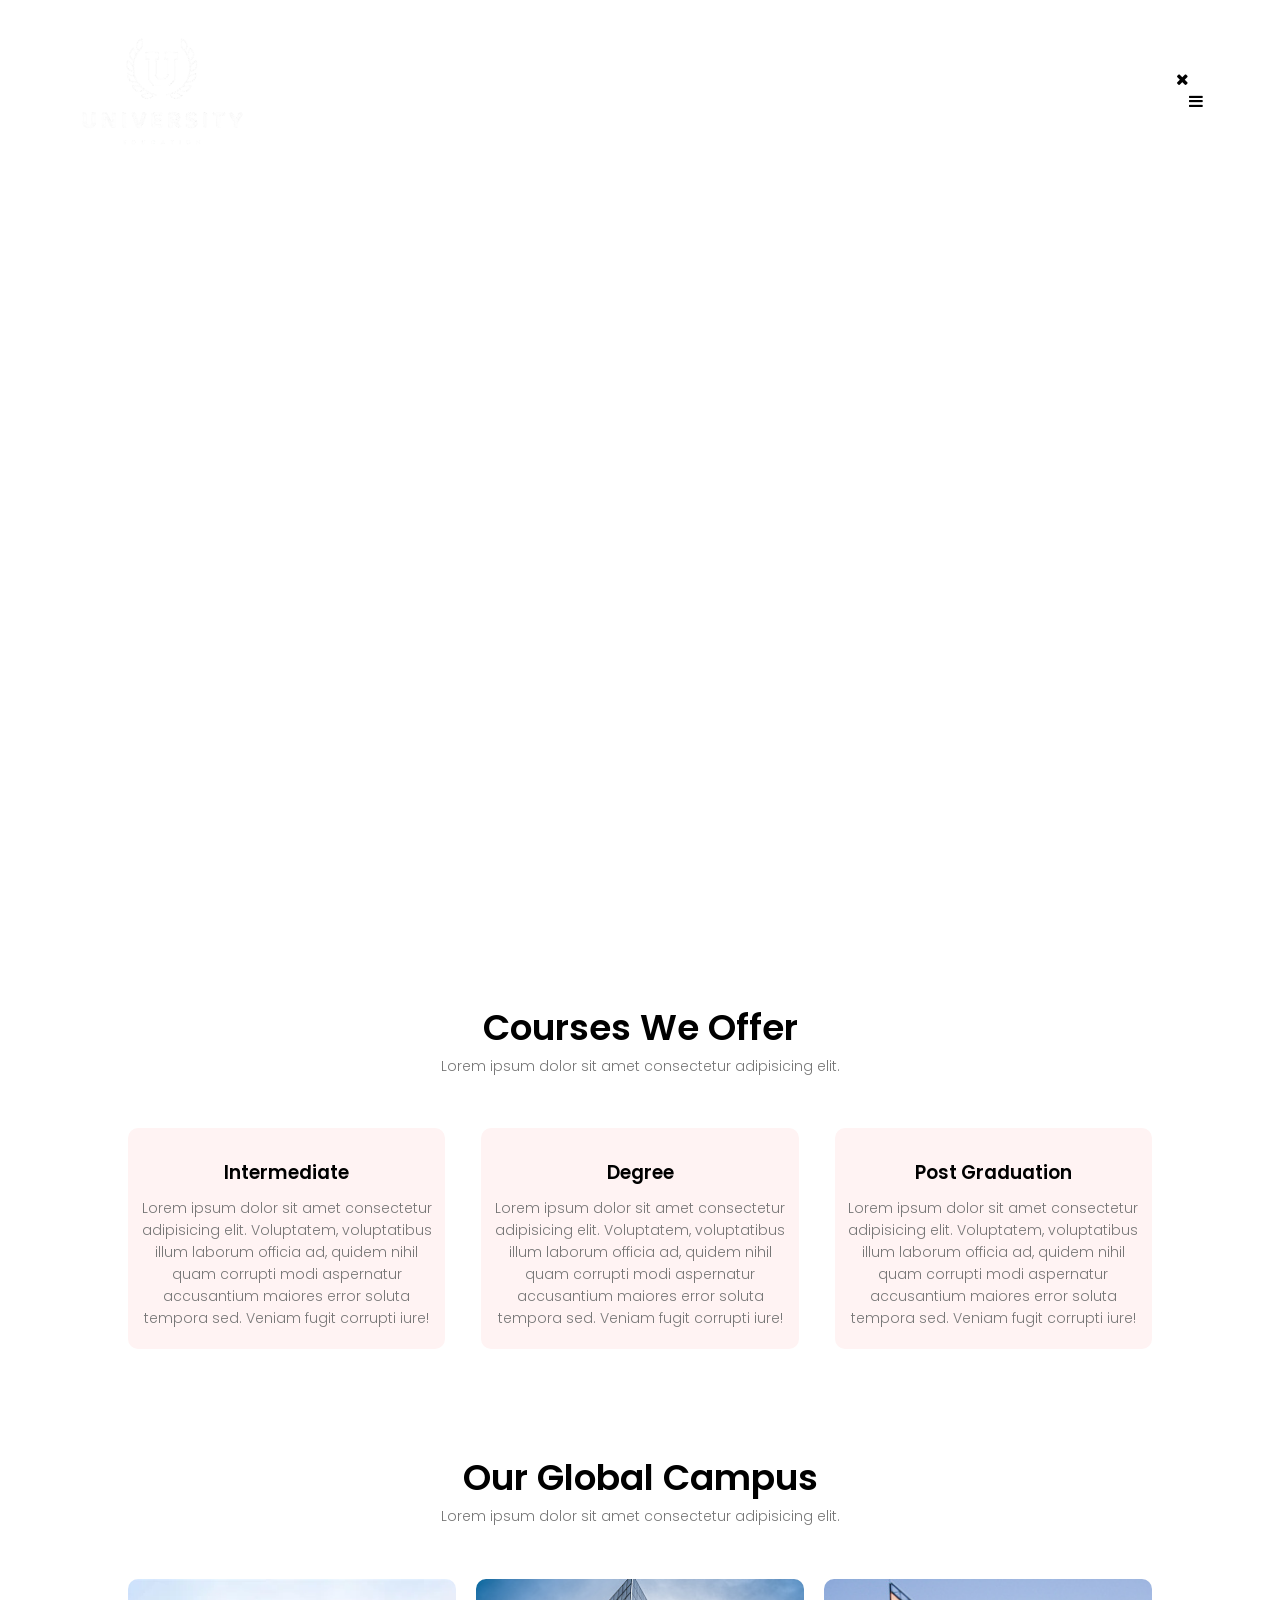
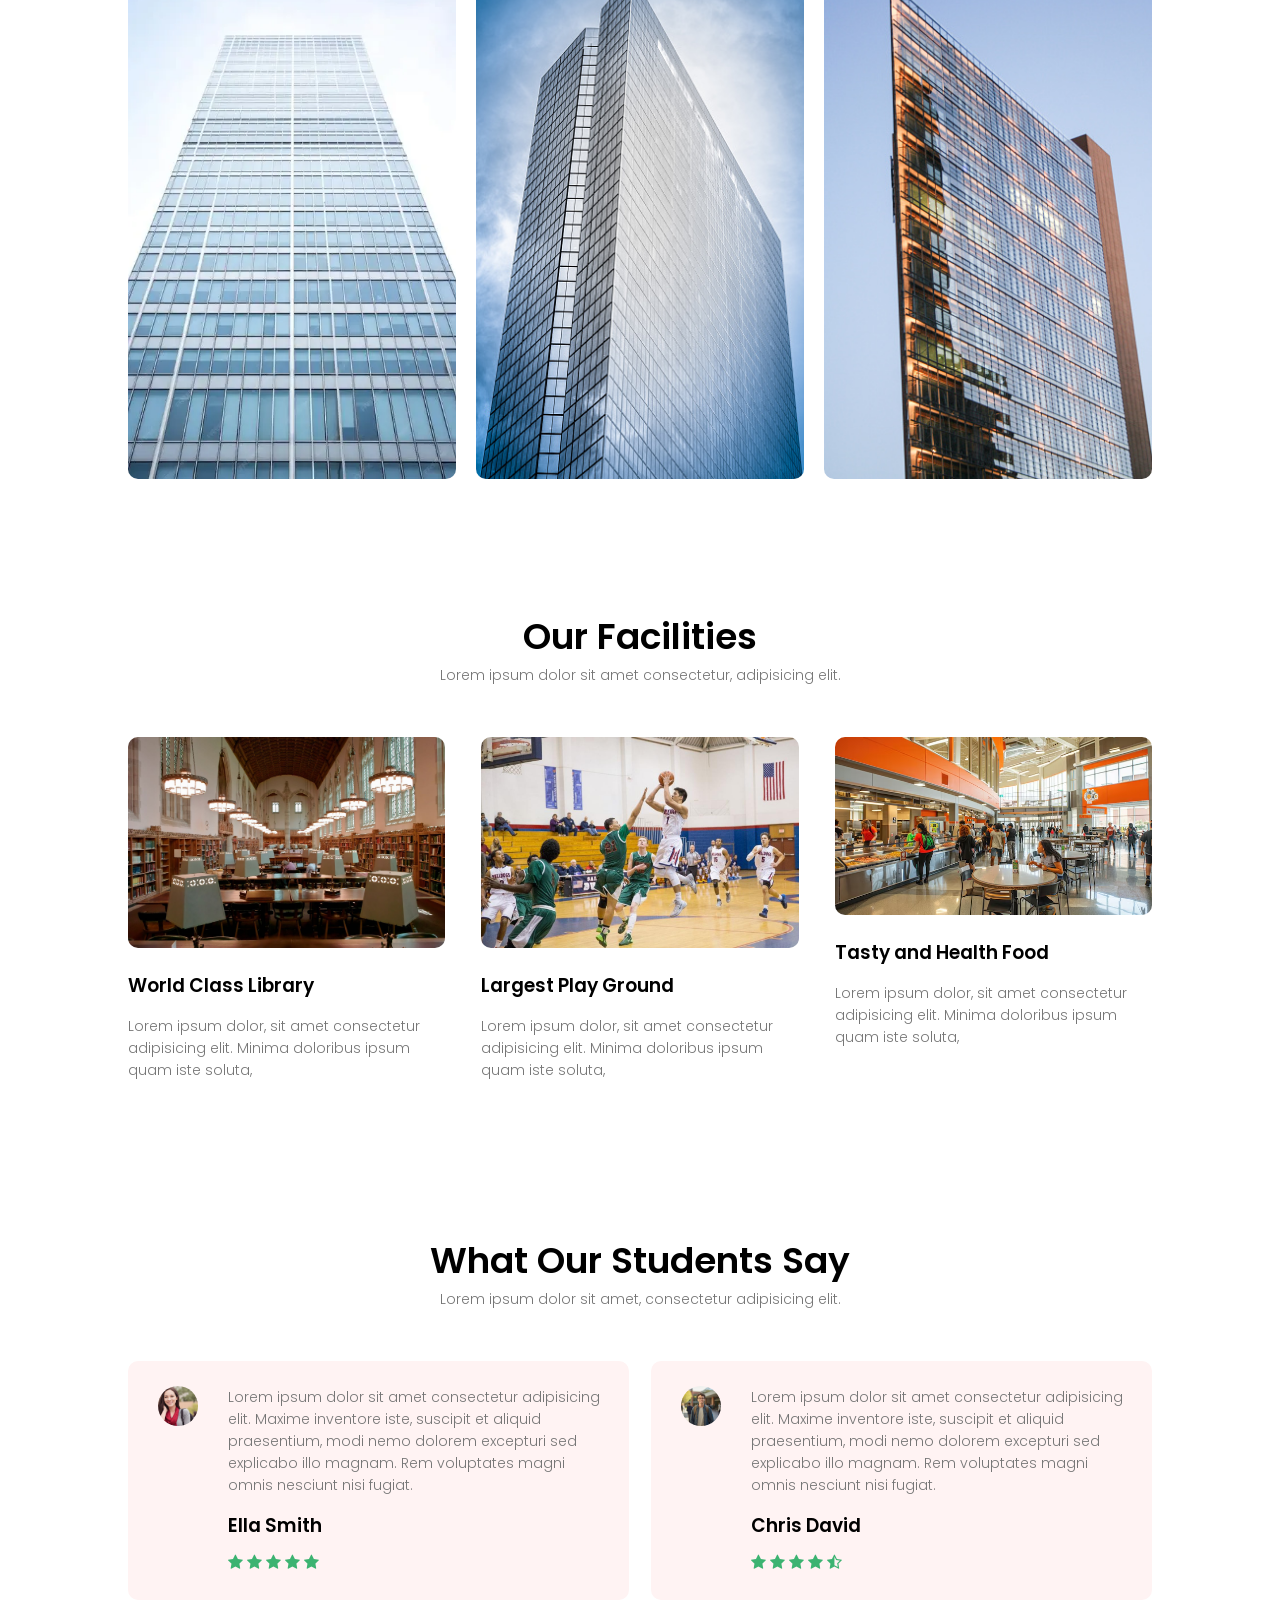
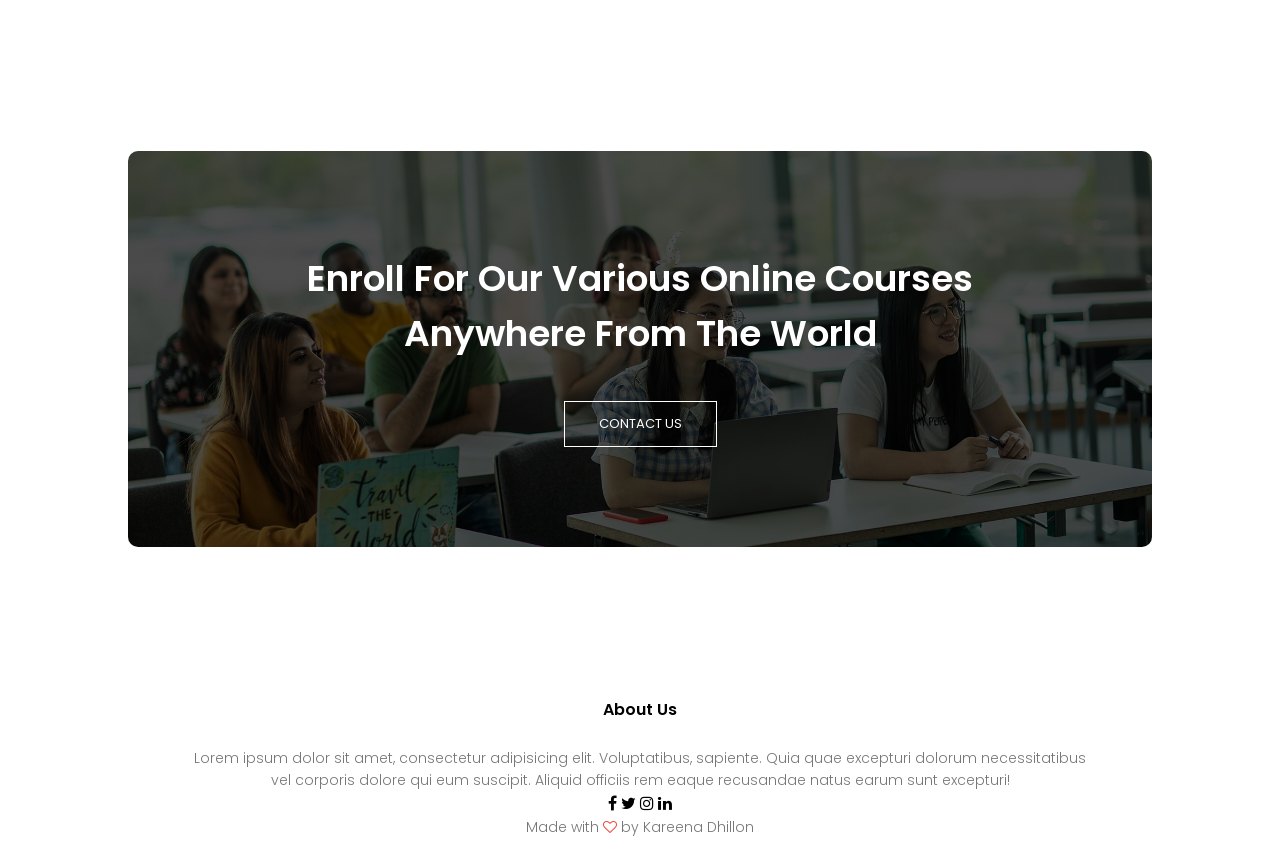
==== index.html @ e50fd58f "Add files via upload" ====
<!DOCTYPE html>
<html>
<head>
    <meta name="viewport" content="with=device-width, initial-scale=1.0">
    <title>University Website Design</title>
    <link rel="stylesheet" href="style.css">
    <link rel="preconnect" href="https://fonts.gstatic.com">
<link href="https://fonts.googleapis.com/css2?family=Poppins:wght@100;200;300;400;600;700&display=swap"
rel="stylesheet">
    <link rel="stylesheet" href="https://cdnjs.cloudflare.com/ajax/libs/font-awesome/4.7.0/css/font-awesome.min.css">
</head>
<body>
    <section class="header">
        <nav>
            <a href="index.html"><img src="Images/logo.png"></a>
            <div class="nav-links" id="navLinks">
                <i class="fa fa-times"onclick="hideMenu()"></i>
                <ul>
                    <li><a href="">HOME</a></li>
                    <li><a href="">ABOUT</a></li>
                    <li><a href="">COURSE</a></li>
                    <li><a href="">BLOG</a></li>
                    <li><a href="">CONTACT</a></li>
                </ul>
            </div>
            <i class="fa fa-bars"onclick="showMenu()"></i>
        </nav>

<div class="text-box">
    <h1>World's Biggest University</h1>
    <p>Making a website now is one of the easiest thing in the world. You just need to 
    look at tutorials for HTML, CSS, <br>Javascript and you are good to go.
    </p>
    <a href=""class="hero-btn">Visit Us To Know More</a>
</div>

</section>

<!---- Course ----->

<section class="course">
    <h1>Courses We Offer</h1>
    <p>Lorem ipsum dolor sit amet consectetur adipisicing elit.</p>

    <div class="row">
        <div class="course-col">
            <h3>Intermediate</h3>
            <p>Lorem ipsum dolor sit amet consectetur adipisicing elit. 
                Voluptatem, voluptatibus illum laborum officia ad, quidem 
                nihil quam corrupti modi aspernatur accusantium maiores 
                error soluta tempora sed. Veniam fugit corrupti iure!</p>
        </div>
        <div class="course-col">
            <h3>Degree</h3>
            <p>Lorem ipsum dolor sit amet consectetur adipisicing elit. 
                Voluptatem, voluptatibus illum laborum officia ad, quidem 
                nihil quam corrupti modi aspernatur accusantium maiores 
                error soluta tempora sed. Veniam fugit corrupti iure!</p>
        </div>
        <div class="course-col">
            <h3>Post Graduation</h3>
            <p>Lorem ipsum dolor sit amet consectetur adipisicing elit. 
                Voluptatem, voluptatibus illum laborum officia ad, quidem 
                nihil quam corrupti modi aspernatur accusantium maiores 
                error soluta tempora sed. Veniam fugit corrupti iure!</p>
        </div>
    </div>
</section>

<!----campus----->

<section class="campus">
    <h1>Our Global Campus</h1>
    <p>Lorem ipsum dolor sit amet consectetur adipisicing elit.</p>

    <div class="row">
        <div class="campus-col">
            <img src="Images/building.webp">
            <div class="layer">
                <h3>New York</h3>
            </div>
        </div>

        <div class="campus-col">
            <img src="Images/building.jpg">
            <div class="layer">
                <h3>Stockholm</h3>
            </div>
        </div>
        <div class="campus-col">
            <img src="Images/building3.jpg">
            <div class="layer">
                <h3>Paris</h3>
            </div>
        </div>
    </div>
</section>

<!--------Facilities------->

<section class="facilities">
    <h1>Our Facilities</h1>
    <p>Lorem ipsum dolor sit amet consectetur, adipisicing elit.</p>

    <div class="row">
        <div class="facilities-col">
            <img src="Images/library.webp">
            <h3>World Class Library</h3>
            <p>Lorem ipsum dolor, sit amet consectetur adipisicing elit. Minima doloribus ipsum quam iste soluta,</p>
        </div>
        <div class="facilities-col">
            <img src="Images/basketball.jpg">
            <h3>Largest Play Ground</h3>
            <p>Lorem ipsum dolor, sit amet consectetur adipisicing elit. Minima doloribus ipsum quam iste soluta,</p>
    </div>
    <div class="facilities-col">
            <img src="Images/vibrantcafeteria.avif">
            <h3>Tasty and Health Food</h3>
            <p>Lorem ipsum dolor, sit amet consectetur adipisicing elit. Minima doloribus ipsum quam iste soluta,</p>
    </div>
</section>

<!------- testimonials ------->

<section class="testimonials">
    <h1>What Our Students Say</h1>
    <p>Lorem ipsum dolor sit amet, consectetur adipisicing elit.</p>

    <div class="row">
        <div class="testimonials-col">
        <img src="Images/student.jpg" alt="Ella">
        <div>
            <p>Lorem ipsum dolor sit amet consectetur adipisicing 
            elit. Maxime inventore iste, suscipit et aliquid 
            praesentium, modi nemo dolorem excepturi sed explicabo 
            illo magnam. Rem voluptates magni omnis nesciunt nisi fugiat.</p>
            <h3>Ella Smith</h3>
            <i class="fa fa-star"></i>
            <i class="fa fa-star"></i>
            <i class="fa fa-star"></i>
            <i class="fa fa-star"></i>
            <i class="fa fa-star"-o></i>
        </div>
    </div>
        <div class="testimonials-col">
        <img src="Images/student3.avif" alt="Chris">
        <div>
            <p>Lorem ipsum dolor sit amet consectetur adipisicing 
            elit. Maxime inventore iste, suscipit et aliquid 
            praesentium, modi nemo dolorem excepturi sed explicabo 
            illo magnam. Rem voluptates magni omnis nesciunt nisi fugiat.</p>
            <h3>Chris David</h3>
            <i class="fa fa-star"></i>
            <i class="fa fa-star"></i>
            <i class="fa fa-star"></i>
            <i class="fa fa-star"></i>
            <i class="fa fa-star-half-o"></i>
        </div>
    </div>
</div>

</section>

<!------- Call To Action ----->

<section class="cta">
    <h1>Enroll For Our Various Online Courses<br>Anywhere From The World</h1>
    <a href="" class="hero-btn">CONTACT US</a>
</section>

<!------- Footer ----->

<section class="footer">
    <h4>About Us </h4>
    <p>Lorem ipsum dolor sit amet, consectetur adipisicing elit. 
        Voluptatibus, sapiente. Quia quae excepturi dolorum 
        necessitatibus<br> vel corporis dolore qui eum suscipit. 
        Aliquid officiis rem eaque recusandae natus earum sunt excepturi!</p>
        <div class="icons">
             <i class="fa fa-facebook"></i>
             <i class="fa fa-twitter"></i>
             <i class="fa fa-instagram"></i>
             <i class="fa fa-linkedin"></i>
        </div>
        <p>Made with <i class="fa fa-heart-o"></i> by Kareena Dhillon</p>
</section>





<!-------JavaScript for Toggle Menu ------->

<script>

    var navLinks = document.getElementById("navLinks");

    function showMenu(){
        navLinks.style.right = "0";
    }
    function hideMenu(){
        navLinks.style.right = "-200px";
    }

</script>

</body>    
</html>
---- style.css ----
*{
    margin: 0;
    padding: 0;
    font-family: 'Poppins',sans-serif;

}
.header{
    min-height: 100vh;
    width: 100%;
    background-image: linear-gradient(rgba(4,9,30,0.7)),url(images/background.avif);
    background-position: center;
    background-size: cover;
    position: relative;

}
nav{
    display:flex;
    padding: 2% 6%;
    justify-content: space-between;
    align-items: center;
}

nav img{
    width: 170px;
    height: auto;
}
.nav-links{
    flex: 1;
    text-align: right;
}
.nav-links ul li{
    list-style: none;
    display: inline-block;
    padding: 8px 12px;
    position: relative;
}

.nav-links ul li a{
    color:#fff;
    text-decoration: none;
    font-size: 13px;

}
.nav-links ul li::after{
    content:'';
    width: 0%;
    height: 2px;
    background: #f44336;
    display: block;
    margin: auto;
    transition: 0.5s;
}
.nav-links ul li:hover::after{
    width: 100%;
}
.text-box{
    width: 90%;
    color: #fff;
    position: absolute;
    top: 50%;
    left: 50%;
    transform: translate(-50%,-50%);
    text-align: center;
}
.text-box h1{
     font-size: 62px;
     
}
.text-box p{
    margin: 10px 0 40px;
    font-size: 14px;
    color: #fff;
    
}
.hero-btn{
    display: inline-block;
    text-decoration: none;
    color: #fff;
    border: 1px solid #fff;
    padding: 12px 34px;
    font-size: 13px;
    background: transparent;
    position: relative;
    cursor: pointer;
}
.hero-btn:hover{
    border: 1px solid #f44336;
    background: #f44336;
    transition: 1s;
}


@media(max-width: 700px){
    .text-box h1{
        font-size: 20px;
    }
    .nav-links ul li{
        display: block;
    }
    .nav-links{
        position: absolute;
        background: #f44336;
        height: 100vh;
        width: 200px;
        top: 0;
        right: -200px;
        text-align: left;
        z-index: 2;
        transition: 1s;
    }
    nav .fa{
        display: block;
        color: #fff;
        margin:10px;
        font-size: 22px;
        cursor: pointer;
    }
    .nav-links ul{
        padding: 30px;
    }
}

/*----- Course -----*/

.course{
    width: 80%;
    margin: auto;
    text-align: center;
    padding-top: 100px;
}
h1{
    font-size: 36px;
    font-weight: 600;
}
p{
    color: #777;
    font-size: 14px;
    font-weight: 300;
    line-height: 22px;
    padding: 10pxs;
}
.row{
    margin-top: 5%;
    display: flex;
    justify-content: space-between;
}
.course-col{
    flex-basis: 31%;
    background: #fff3f3;
    border-radius: 10px;
    margin-bottom: 5%;
    padding: 20px 12px;
    box-sizing: border-box;
}
h3{
    text-align: center;
    font-weight: 600;
    margin: 10px 0;
}
.course-col:hover{
    box-shadow: 0 0 20px rgba(0,0,0,0.2);
}
@media(max-width: 700px){
    .row{
        flex-direction: column;
    }

}

/*-----campus-----*/

.campus{
    width: 80%;
    margin: auto;
    text-align: center;
    padding-top: 50px;
}

.row{
    display: flex;
    justify-content: space-between;
    margin-top: 50px;
}
.campus-col{
    flex-basis: 32%;
    border-radius: 10px;
    margin-bottom: 30px;
    position: relative;
    overflow: hidden;
}
.campus-col img{
    width: 100%;
    height: 500px;
    object-fit: cover;
    display: block;
}
.layer{
    background: transparent;
    height:100%;
    width: 100%;
    position: absolute;
    top: 0;
    left: 0;
    transition: 0.5s;
}
.layer:hover{
    background: rgba(226,0,0,0.7);
}
.layer h3{
    width: 100%;
    font-weight: 500;
    color: #fff;
    font-size: 26px;
    bottom: 0;
    left: 50%;
    transform: translate(-50%);
    position: absolute;
    opacity: 0;
    transition: 0.5s;
}
.layer:hover h3{
    bottom: 49%;
    opacity: 1;
}
/*-----FACILITIES----*/

.facilities{
    width: 80%;
    margin: auto;
    text-align: center;
    padding-top: 100px;
}
.facilities-col{
    flex-basis: 31%;
    border-radius: 10px;
    margin-bottom: 5%;
    text-align: left;
}
.facilities-col img{
    width: 100%;
    border-radius: 10px;
}
.facilities-col p{
    padding: 0;
}
.facilities-col h3{
    margin-top: 16px;
    margin-bottom: 15px;
    text-align: left;
}

/*-------Testimonials------*/

.testimonials{
    width: 80%;
    margin: auto;
    padding-top: 100px;
    text-align: center;
}
.row{
    margin-top: 5%;
    display: flex;
    justify-content: space-between;
}
.testimonials-col{
    flex-basis: 44%;
    border-radius: 10px;
    margin-bottom: 5%;
    text-align: left;
    background: #fff3f3;
    padding: 25px;
    cursor: pointer;
    display: flex;
}
.testimonials-col img{
    height: 40px;
    width: 40px;
    object-fit: cover;
    margin-left: 5px;
    margin-right: 30px;
    border-radius: 50%;
}
.testimonials-col p{
    padding: 0;
}
.testimonials-col h3{
    margin-top: 15px;
    text-align: left;
}
.testimonials-col .fa{
    color: mediumseagreen;
}
@media(max-width: 700px){
    .testimonials-col img{
    margin-left: 0px;
    margin-right: 15px;
    }
}

/*------ Call To Action -----*/

.cta{
    margin: 100px auto;
    width: 80%;
    background-image: linear-gradient(rgba(0,0,0,0.7),rgba(0,0,0,0.7)), url(Images/classroom.jpg);
    background-position: center;
    background-size: cover;
    border-radius: 10px;
    text-align: center;
    padding: 100px 0;
}

.cta h1{
    color: #fff;
    margin-bottom: 40px;
    padding: 0;
}

@media(max-width: 700px){
    .cta h1{
        font-size: 24px;
    }
}

/*-------footer----- */

.footer{
    width: 100%;
    text-align: center;
    padding: 30px 0;
}

.footer h4{
    margin-bottom: 25px;
    margin-top: 20px;
    font-weight: 600;
}

.fa-heart-o{
    color:#f44336
}
.fa-facbook{
    color: dodgerblue;
}


/*-------- about us page --------*/

.sub-header{
    height: 50vh;
    width: 100%;
    background-image: linear-gradient(rgba(4,9,30,0.7),rgba(4,9,30,0.7)),
    url(Images/graduation.jpg);
    background-position: center;
    background-size: cover;
    text-align: center;
    color: #fff;
}
.sub-header h1{
    margin-top: 100px;
}
.about-us{
    width: 80%;
    margin: auto;
    padding-top: 80px;
    padding-bottom:50px;
}
.about-col{
    flex-basis: 48%;
    padding: 30px 2px;
}
.about-col img{
    width: 100%;
}
.about-col h1{
    padding-top: 0;
}
.about-col p{
    padding: 15px 0 25px;
}
.red-btn{
    border: 1px solid #f44336;
    background: transparent;
    color: #f44336;
}
.red-btn:hover{
    color: #fff;
}
/*-------- blog-content -----*/

.blog-content{
    width: 80%;
    margin: auto;
    padding: 60px 0;
}
.blog-left{
    flex-basis: 65%;
}
.blog-left img{
    width: 70%;
}
.blog-left h2{
    color: #222;
    font-weight: 600;
    margin: 30px 0;
}
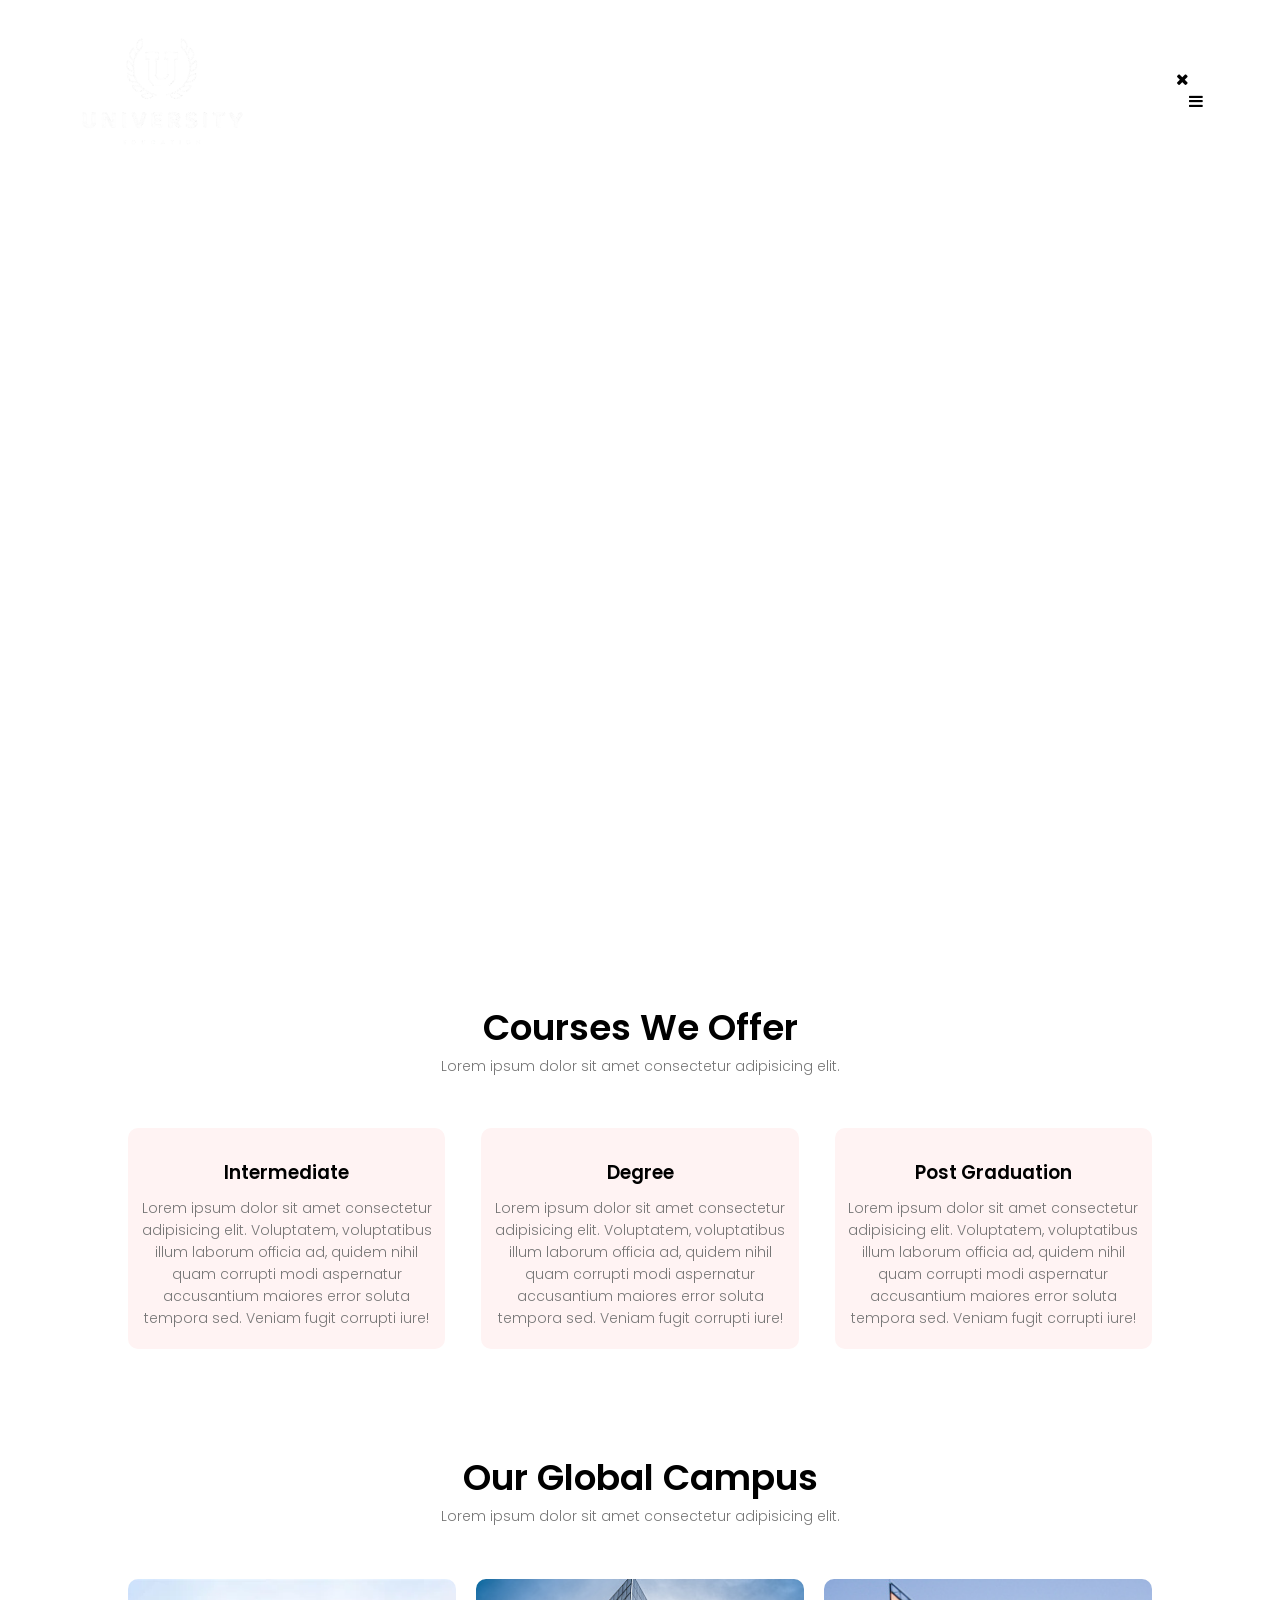
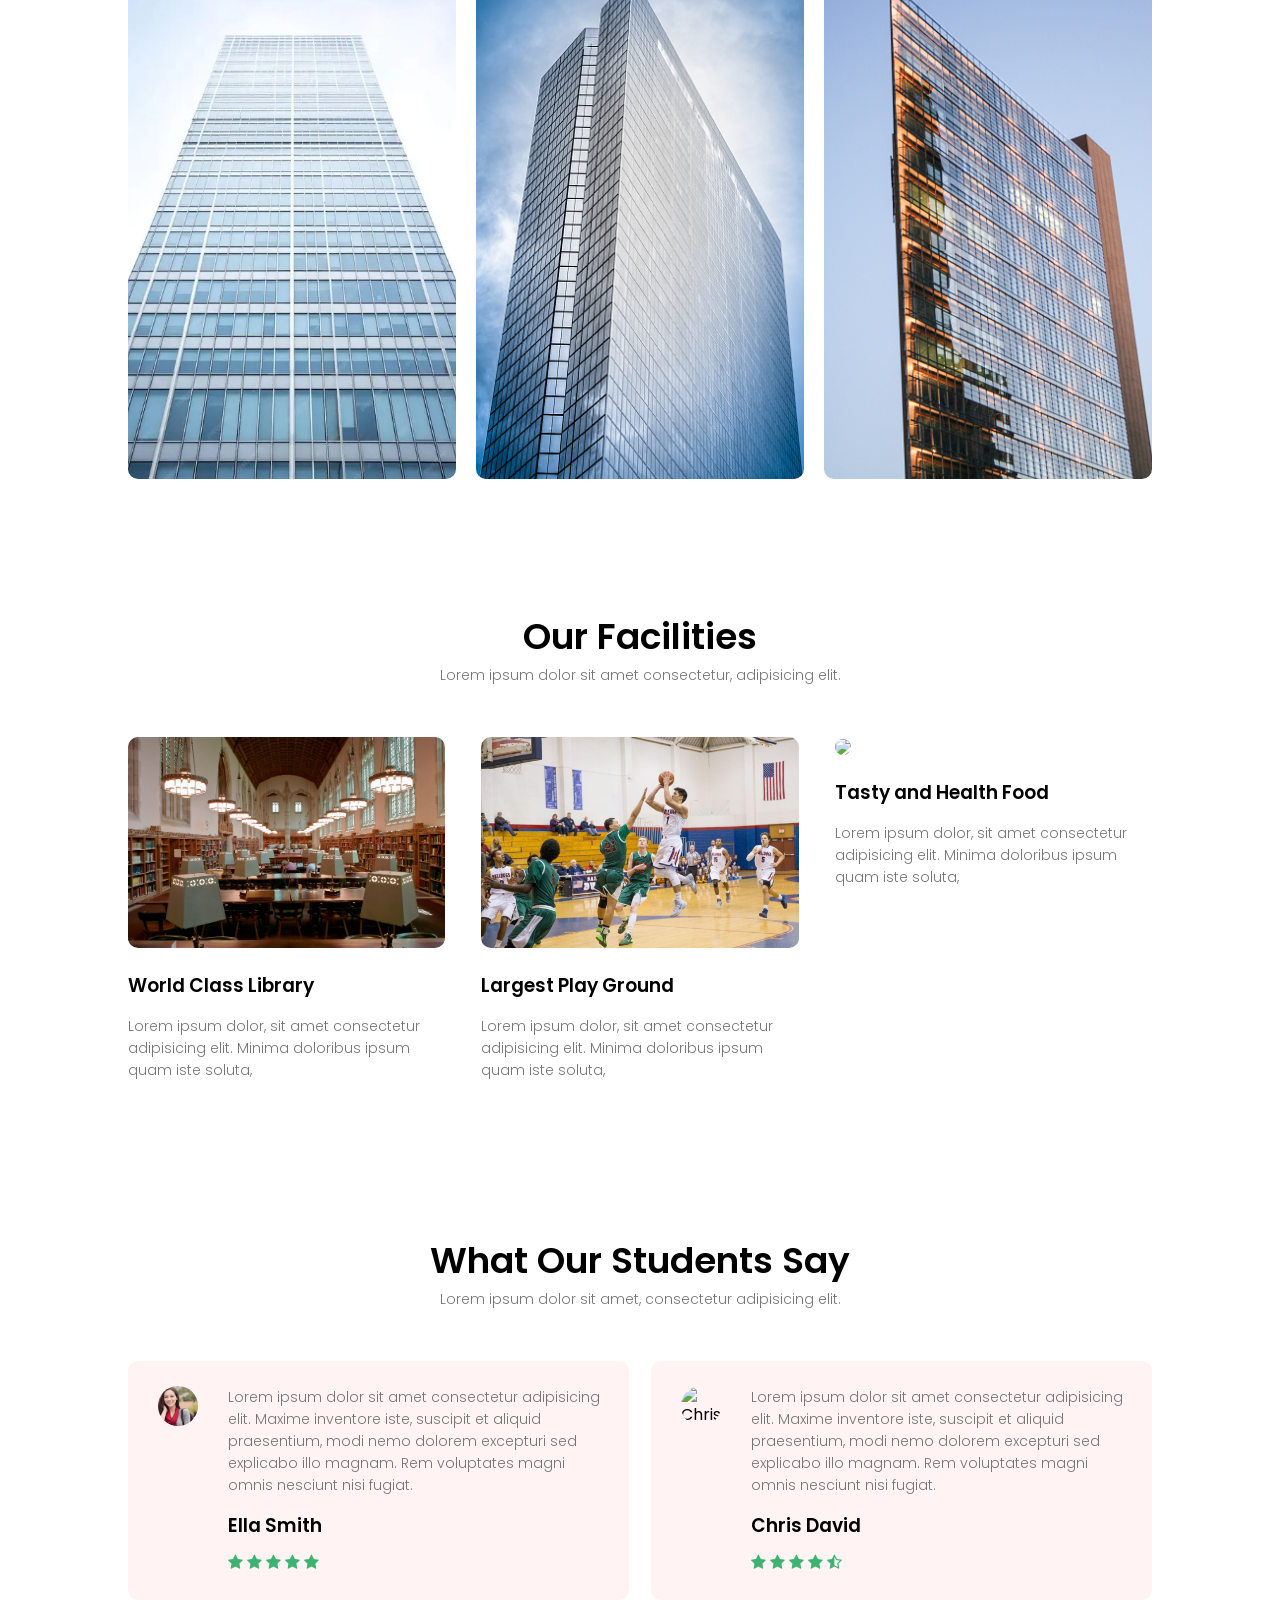
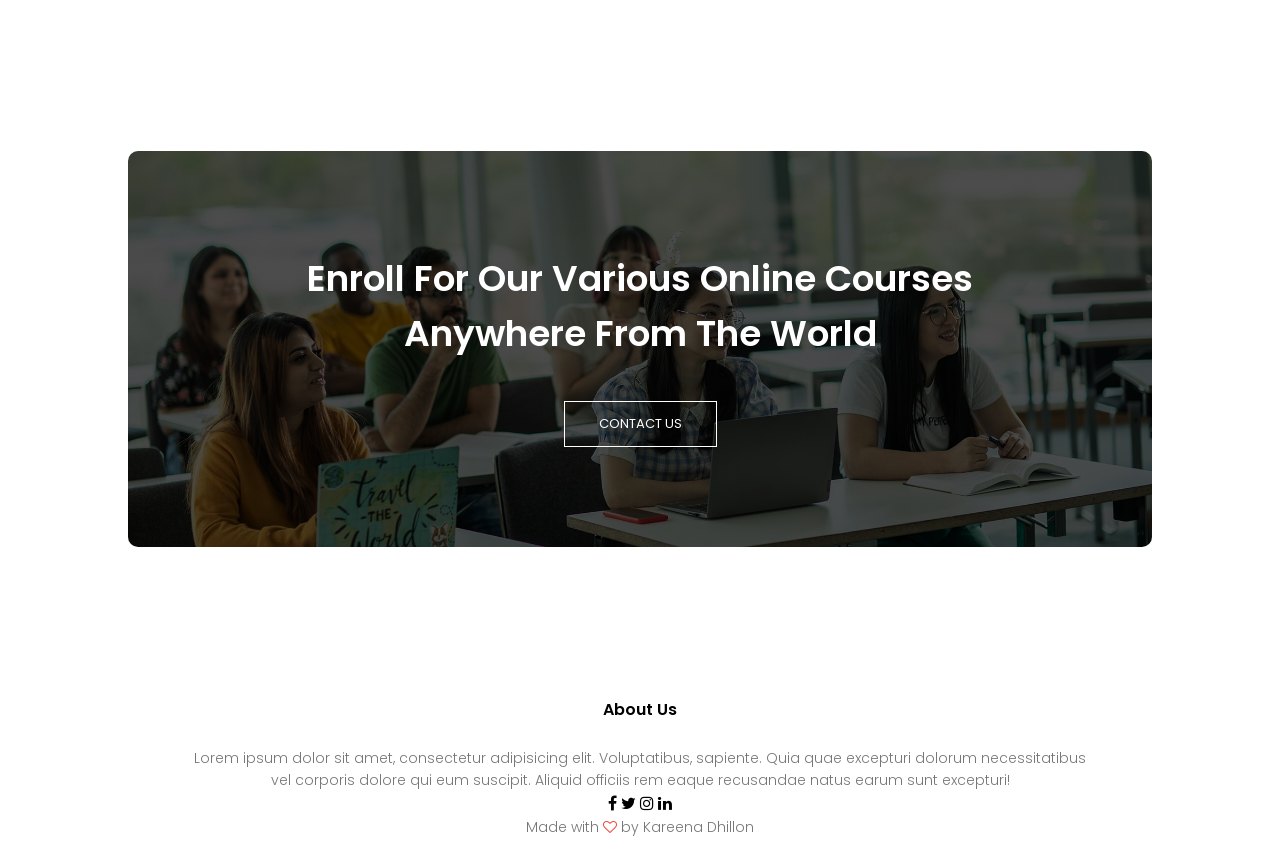
==== commit 56a3c43e: "Update index.html" ====
--- a/index.html
+++ b/index.html
@@ -114,7 +114,7 @@
             <p>Lorem ipsum dolor, sit amet consectetur adipisicing elit. Minima doloribus ipsum quam iste soluta,</p>
     </div>
     <div class="facilities-col">
-            <img src="Images/vibrantcafeteria.avif">
+            <img src="Images/vibrantcafeteria.jpg">
             <h3>Tasty and Health Food</h3>
             <p>Lorem ipsum dolor, sit amet consectetur adipisicing elit. Minima doloribus ipsum quam iste soluta,</p>
     </div>
@@ -143,7 +143,7 @@
         </div>
     </div>
         <div class="testimonials-col">
-        <img src="Images/student3.avif" alt="Chris">
+        <img src="Images/student3.jpg" alt="Chris">
         <div>
             <p>Lorem ipsum dolor sit amet consectetur adipisicing 
             elit. Maxime inventore iste, suscipit et aliquid 
@@ -205,4 +205,4 @@
 </script>
 
 </body>    
-</html>+</html>
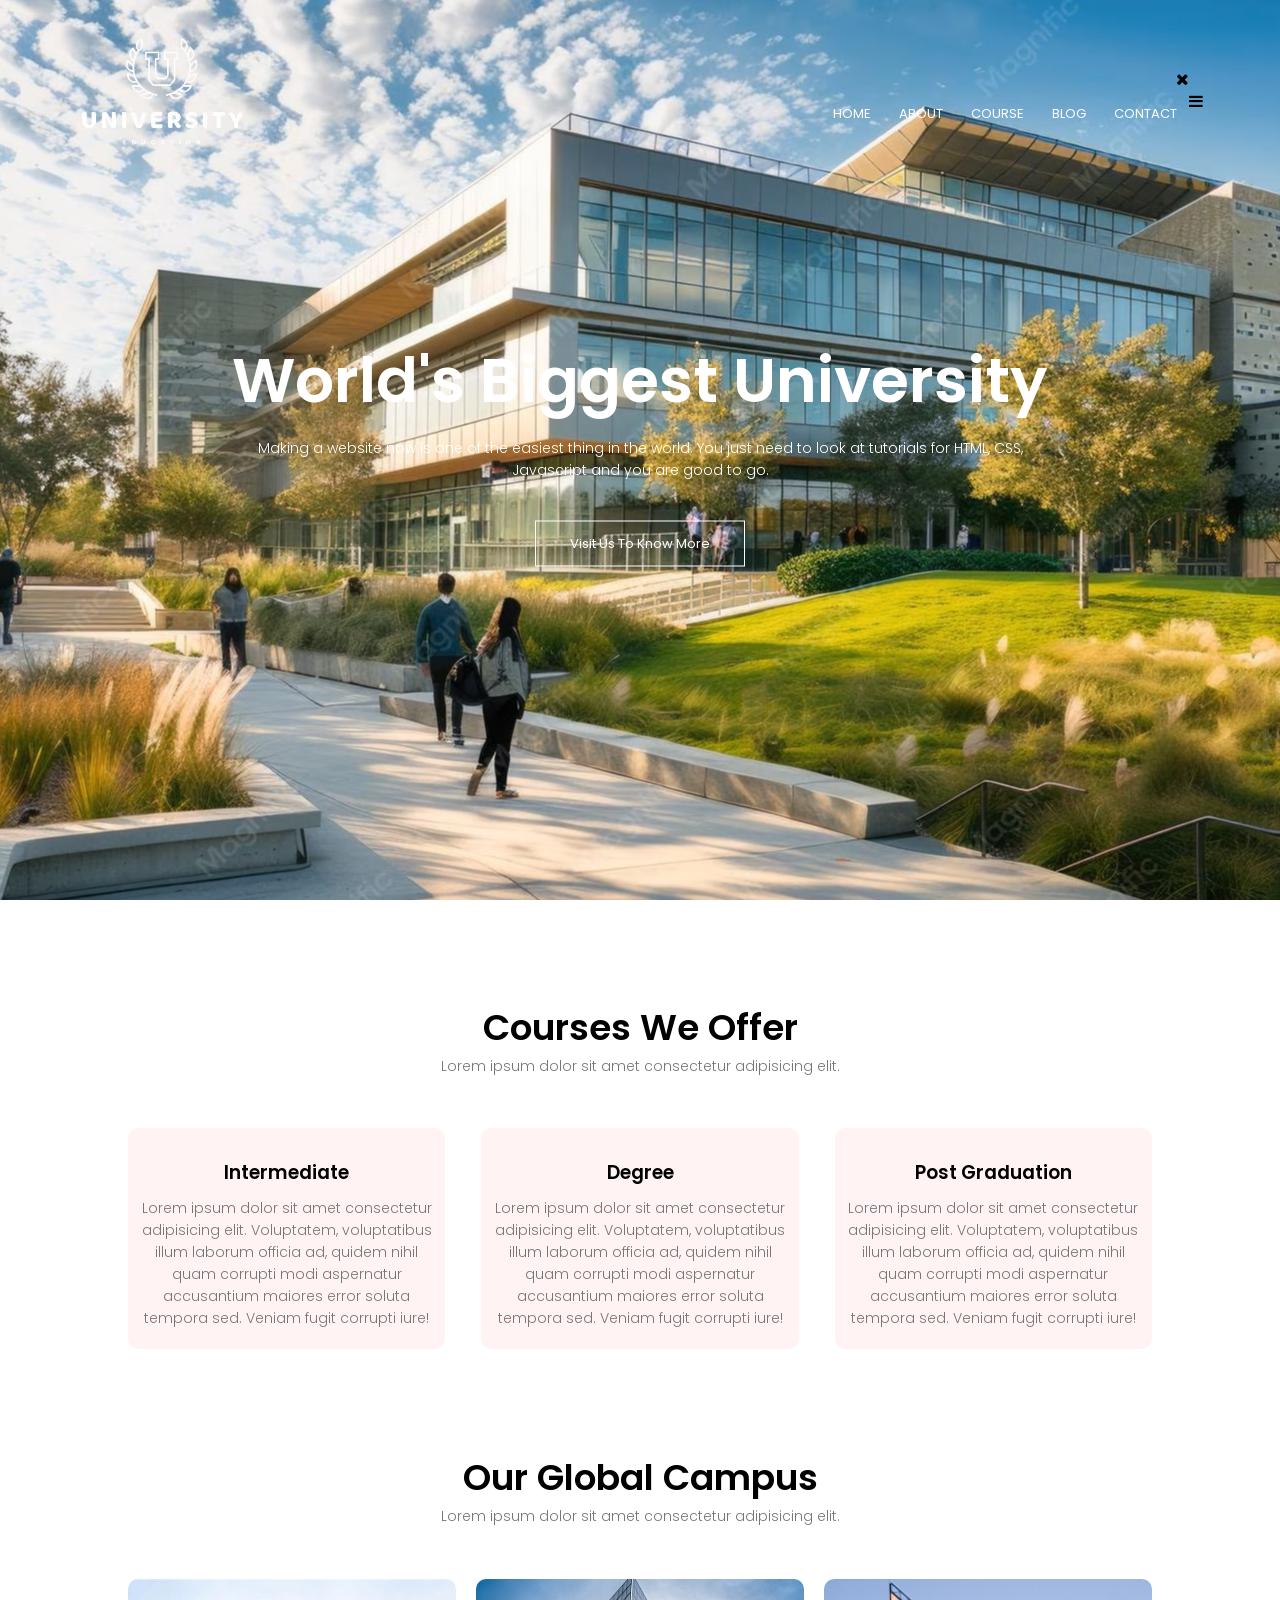
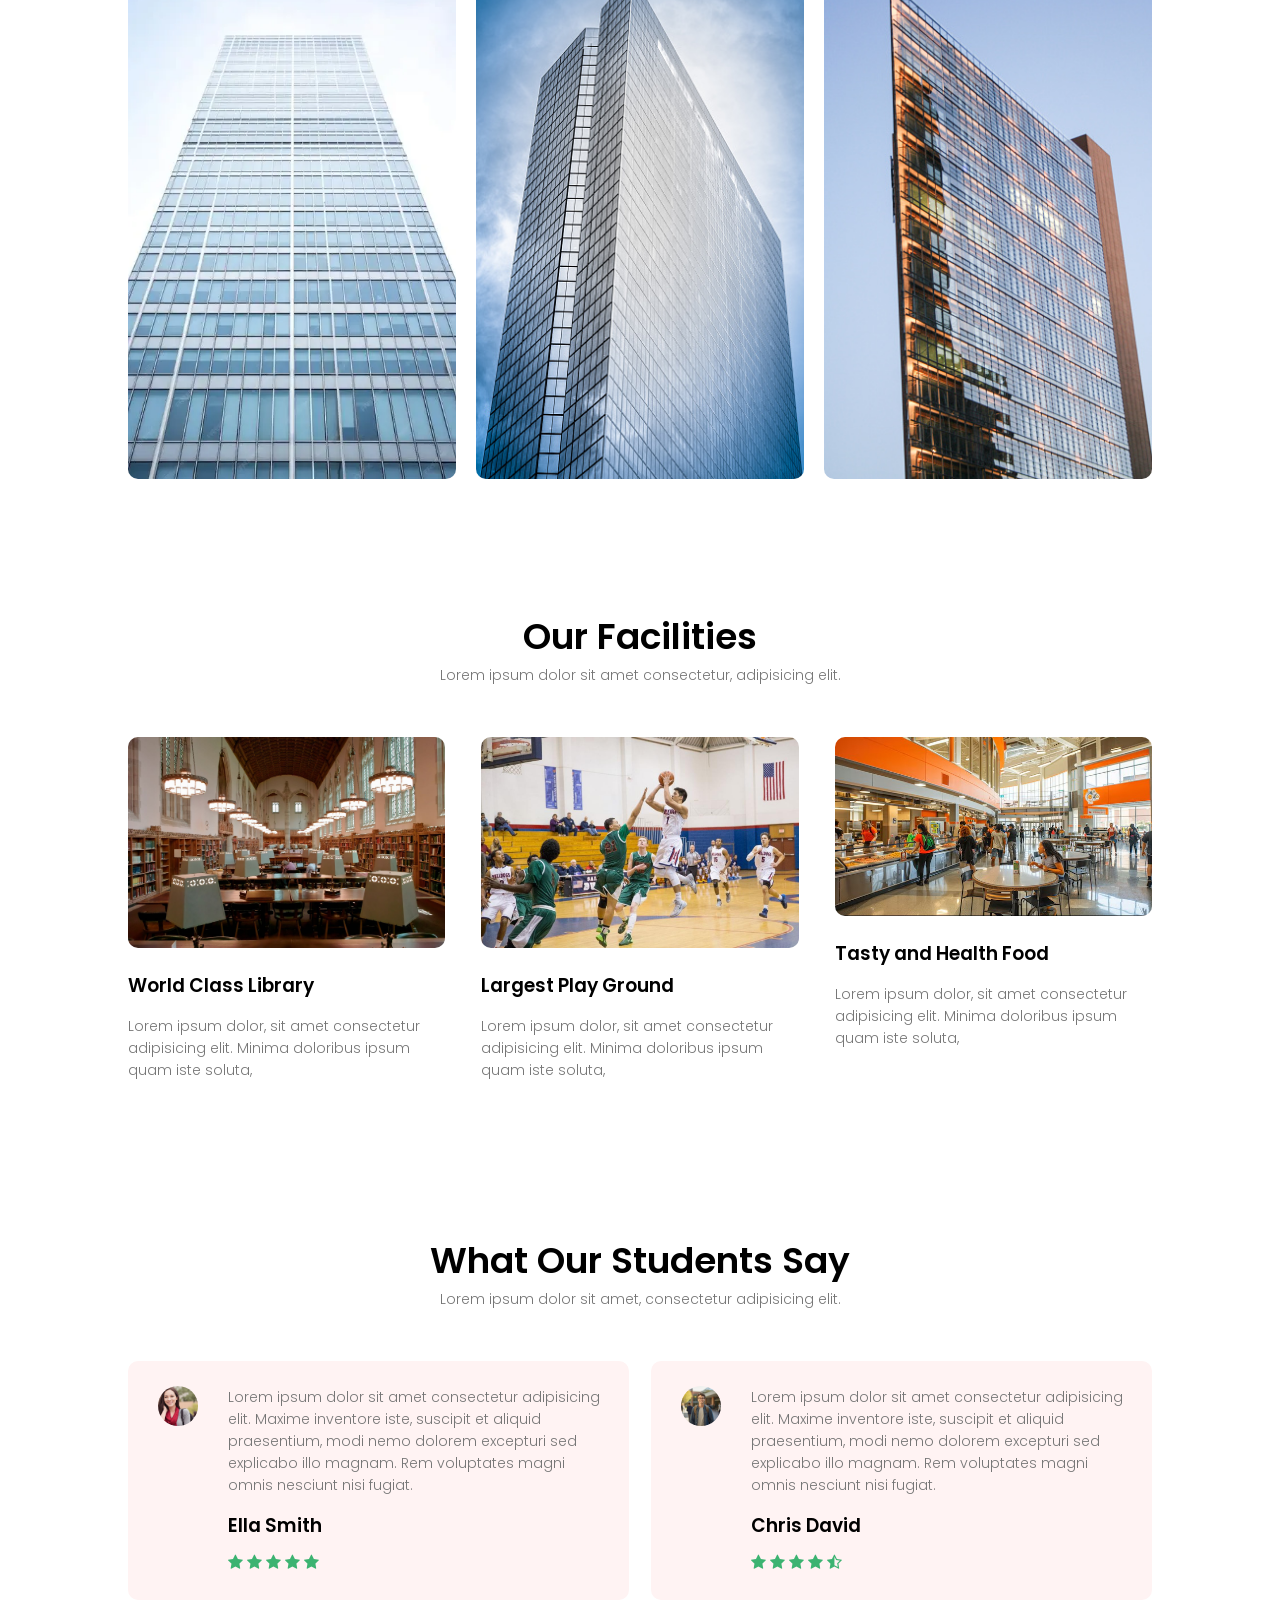
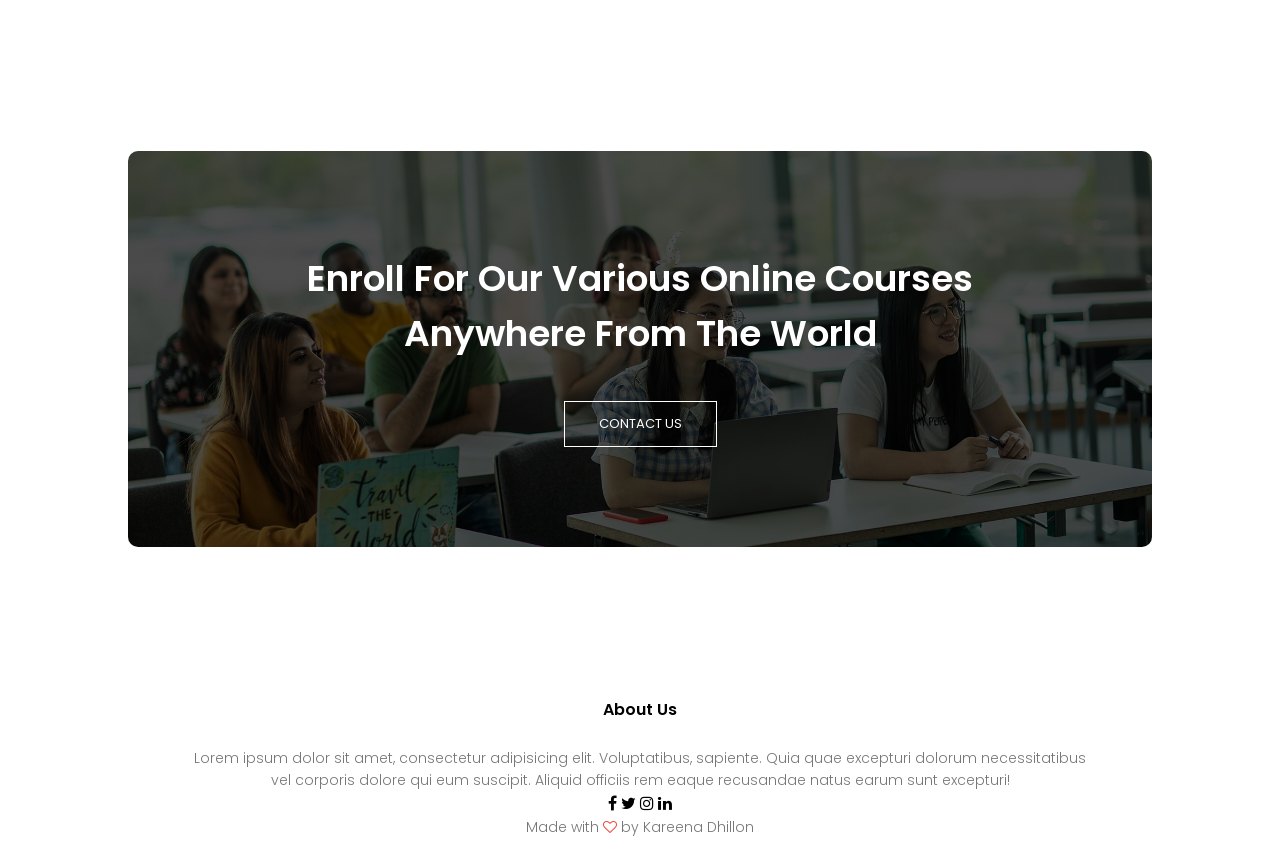
==== commit 909d961a: "header" ====
--- a/index.html
+++ b/index.html
@@ -26,13 +26,13 @@
             <i class="fa fa-bars"onclick="showMenu()"></i>
         </nav>
 
-<div class="text-box">
-    <h1>World's Biggest University</h1>
-    <p>Making a website now is one of the easiest thing in the world. You just need to 
-    look at tutorials for HTML, CSS, <br>Javascript and you are good to go.
-    </p>
-    <a href=""class="hero-btn">Visit Us To Know More</a>
-</div>
+        <div class="text-box">
+            <h1>World's Biggest University</h1>
+            <p>Making a website now is one of the easiest thing in the world. You just need to 
+            look at tutorials for HTML, CSS, <br>Javascript and you are good to go.
+            </p>
+            <a href=""class="hero-btn">Visit Us To Know More</a>
+        </div>
 
 </section>
 
--- a/style.css
+++ b/style.css
@@ -7,12 +7,14 @@
 .header{
     min-height: 100vh;
     width: 100%;
-    background-image: linear-gradient(rgba(4,9,30,0.7)),url(images/background.avif);
+    background-image: url(Images/background.jpg);
     background-position: center;
-    background-size: cover;
-    position: relative;
-
-}
+    background-size: fill;
+    position: relative; 
+ 
+}
+
+
 nav{
     display:flex;
     padding: 2% 6%;
@@ -403,4 +405,4 @@
     color: #222;
     font-weight: 600;
     margin: 30px 0;
-}+}
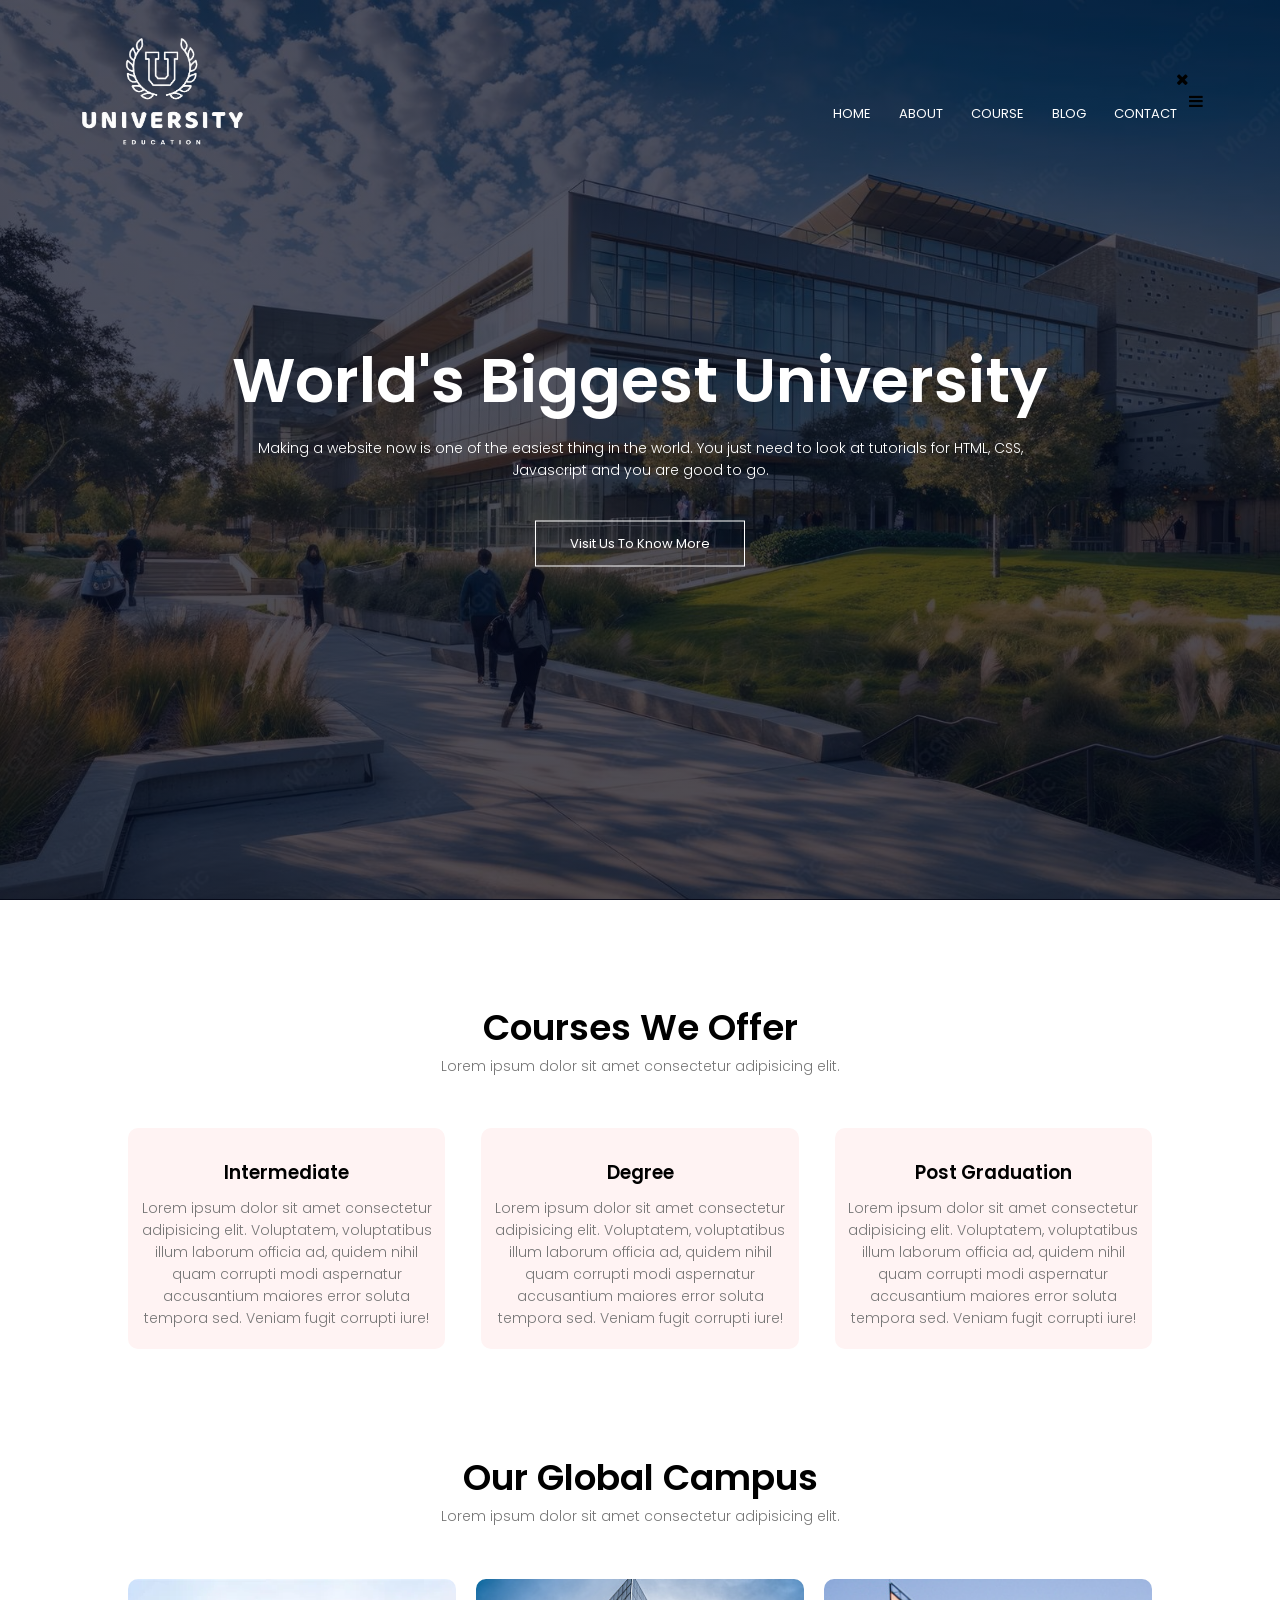
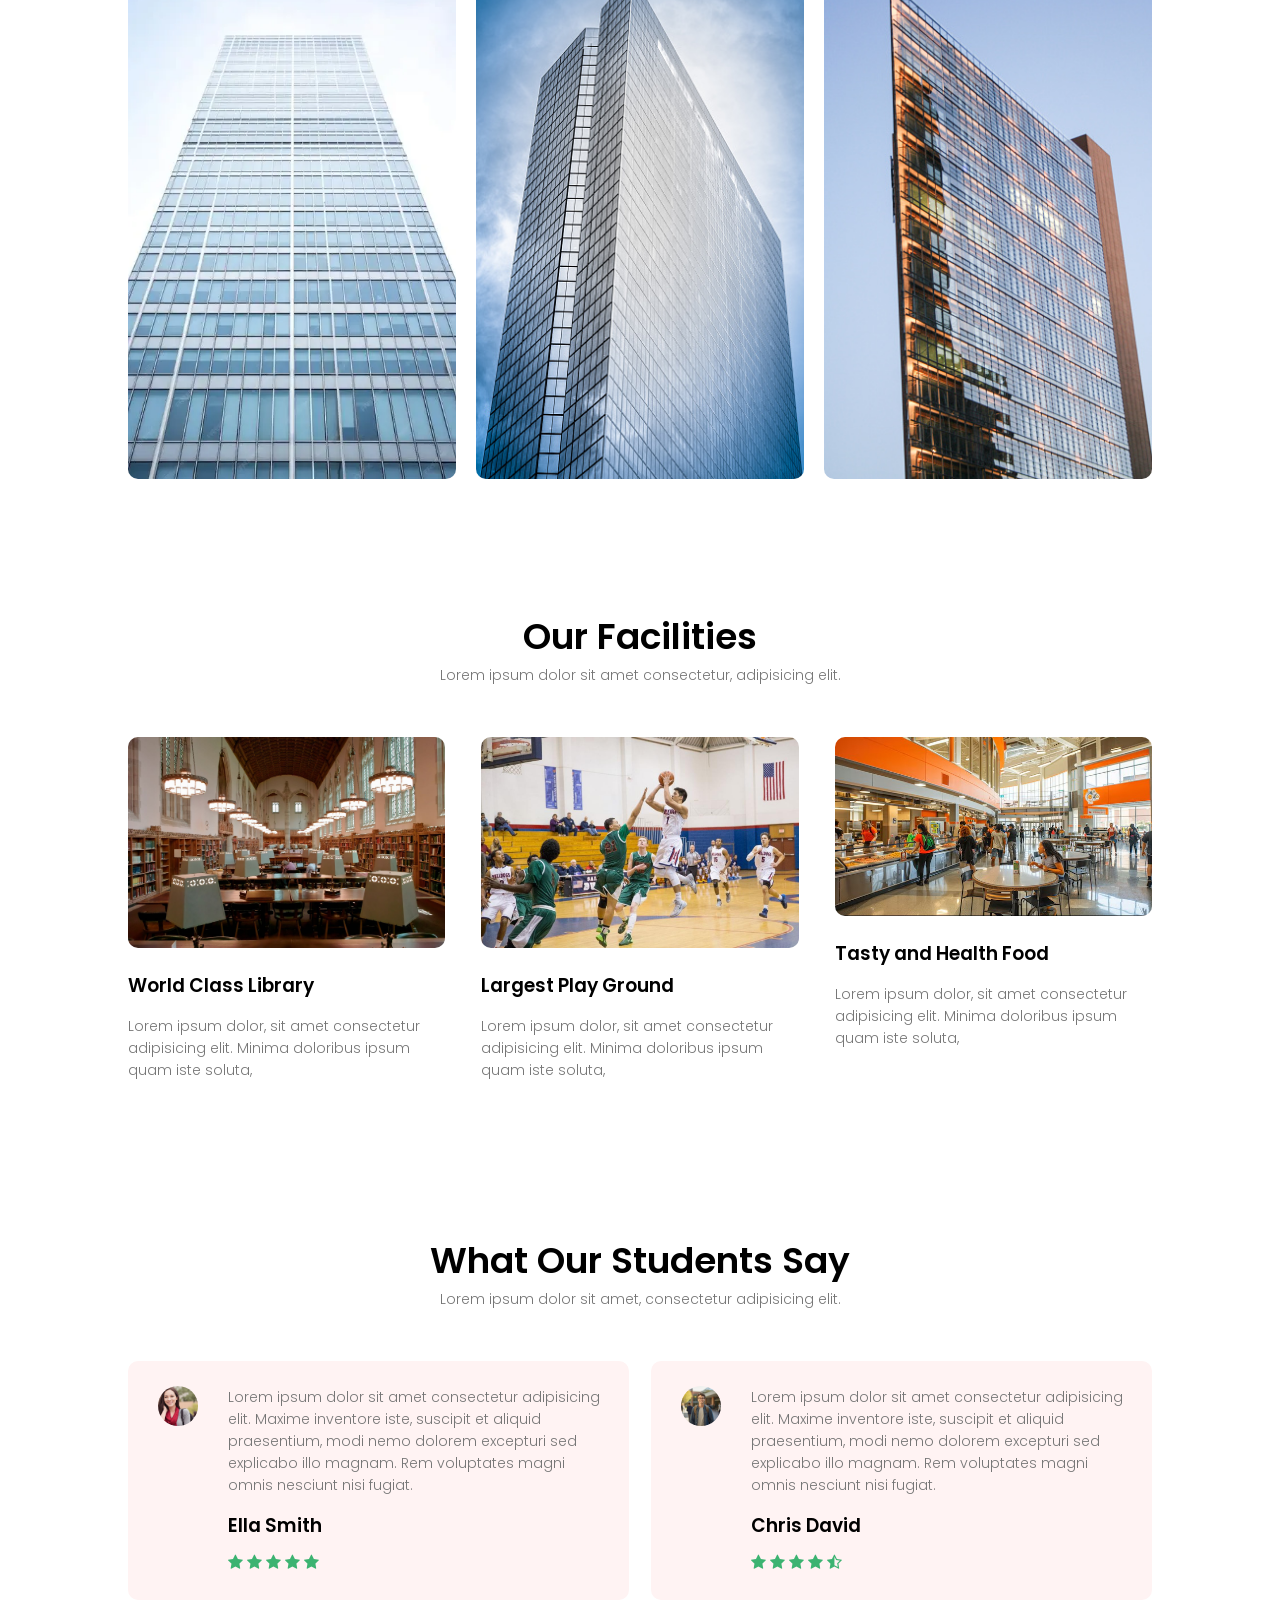
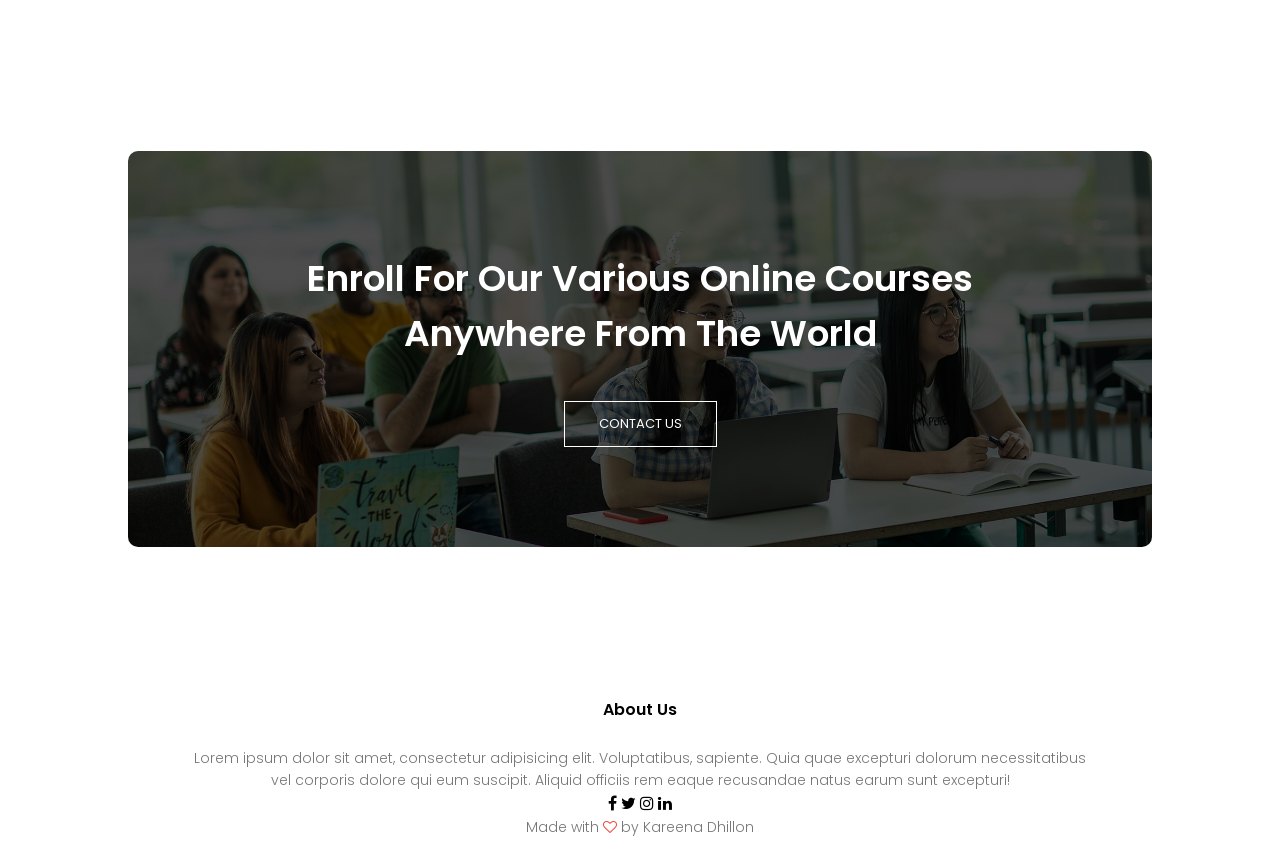
==== commit 094e3170: "Fix HTML structure and update navigation links" ====
--- a/index.html
+++ b/index.html
@@ -16,23 +16,23 @@
             <div class="nav-links" id="navLinks">
                 <i class="fa fa-times"onclick="hideMenu()"></i>
                 <ul>
-                    <li><a href="">HOME</a></li>
-                    <li><a href="">ABOUT</a></li>
-                    <li><a href="">COURSE</a></li>
-                    <li><a href="">BLOG</a></li>
-                    <li><a href="">CONTACT</a></li>
+                    <li><a href="index.html">HOME</a></li>
+                    <li><a href="about.html">ABOUT</a></li>
+                    <li><a href="course.html">COURSE</a></li>
+                    <li><a href="blog.html">BLOG</a></li>
+                    <li><a href="contact.html">CONTACT</a></li>
                 </ul>
             </div>
             <i class="fa fa-bars"onclick="showMenu()"></i>
         </nav>
 
-        <div class="text-box">
-            <h1>World's Biggest University</h1>
-            <p>Making a website now is one of the easiest thing in the world. You just need to 
-            look at tutorials for HTML, CSS, <br>Javascript and you are good to go.
-            </p>
-            <a href=""class="hero-btn">Visit Us To Know More</a>
-        </div>
+<div class="text-box">
+    <h1>World's Biggest University</h1>
+    <p>Making a website now is one of the easiest thing in the world. You just need to 
+    look at tutorials for HTML, CSS, <br>Javascript and you are good to go.
+    </p>
+    <a href=""class="hero-btn">Visit Us To Know More</a>
+</div>
 
 </section>
 
--- a/style.css
+++ b/style.css
@@ -7,9 +7,9 @@
 .header{
     min-height: 100vh;
     width: 100%;
-    background-image: url(Images/background.jpg);
+    background-image: linear-gradient(rgba(4,9,30,0.7), rgba(4,9,30,0.7)), url(./Images/background.jpg);
     background-position: center;
-    background-size: fill;
+    background-size: cover;
     position: relative; 
  
 }
